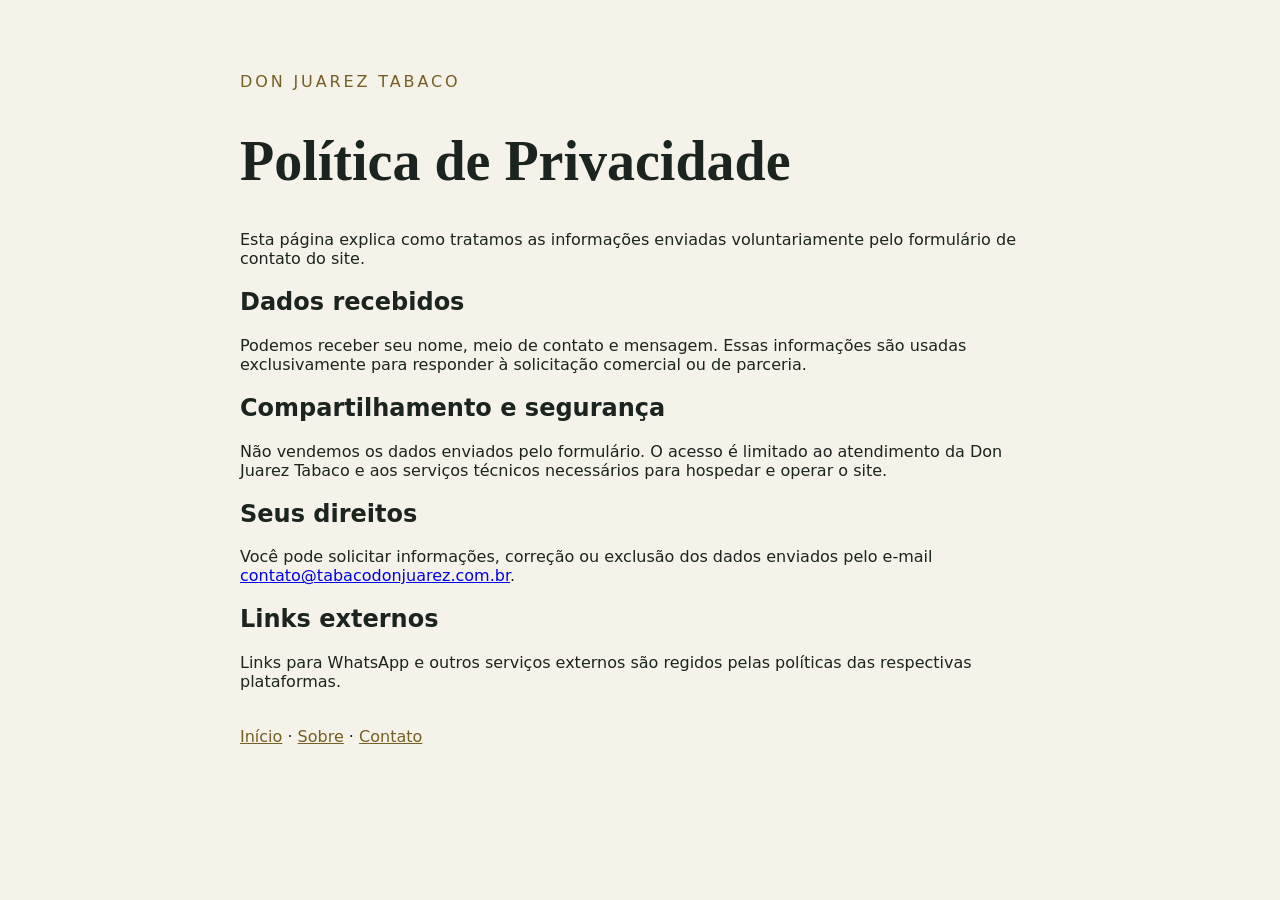
==== politica-de-privacidade/index.html @ 37875b12 "Publish Don Juarez website" ====
<!doctype html>
<html lang="pt-BR">
<head>
  <meta charset="UTF-8" />
  <meta name="viewport" content="width=device-width, initial-scale=1.0" />
  <meta name="theme-color" content="#07100a" />
  <meta name="robots" content="index, follow, max-snippet:-1" />
  <link rel="icon" type="image/png" sizes="48x48" href="/favicon-48.png" />
  <link rel="apple-touch-icon" sizes="192x192" href="/icon-192.png" />
  <title>Política de Privacidade | Don Juarez Tabaco</title>
  <meta name="description" content="Saiba como a Don Juarez Tabaco trata os dados enviados pelo formulário de contato." />
  <link rel="canonical" href="https://tabacodonjuarez.com.br/politica-de-privacidade/" />
  <meta property="og:title" content="Política de Privacidade | Don Juarez Tabaco" />
  <meta property="og:description" content="Informações sobre o tratamento dos dados enviados à Don Juarez Tabaco." />
  <meta property="og:type" content="website" />
  <meta property="og:locale" content="pt_BR" />
  <meta property="og:url" content="https://tabacodonjuarez.com.br/politica-de-privacidade/" />
  <meta property="og:image" content="https://tabacodonjuarez.com.br/assets/og-don-juarez.jpg" />
  <script type="application/ld+json">
  {
    "@context":"https://schema.org",
    "@type":"WebPage",
    "name":"Política de Privacidade",
    "url":"https://tabacodonjuarez.com.br/politica-de-privacidade/",
    "inLanguage":"pt-BR",
    "isPartOf":{"@id":"https://tabacodonjuarez.com.br/#website"}
  }
  </script>
</head>
<body style="margin:0;background:#f5f2e9;color:#1b241e;font-family:system-ui,sans-serif">
  <main style="max-width:800px;margin:auto;padding:56px 24px">
    <p style="color:#765f24;letter-spacing:.18em">DON JUAREZ TABACO</p>
    <h1 style="font-family:Georgia,serif;font-size:clamp(2rem,6vw,3.5rem)">Política de Privacidade</h1>
    <p>Esta página explica como tratamos as informações enviadas voluntariamente pelo formulário de contato do site.</p>
    <h2>Dados recebidos</h2>
    <p>Podemos receber seu nome, meio de contato e mensagem. Essas informações são usadas exclusivamente para responder à solicitação comercial ou de parceria.</p>
    <h2>Compartilhamento e segurança</h2>
    <p>Não vendemos os dados enviados pelo formulário. O acesso é limitado ao atendimento da Don Juarez Tabaco e aos serviços técnicos necessários para hospedar e operar o site.</p>
    <h2>Seus direitos</h2>
    <p>Você pode solicitar informações, correção ou exclusão dos dados enviados pelo e-mail <a href="mailto:contato@tabacodonjuarez.com.br">contato@tabacodonjuarez.com.br</a>.</p>
    <h2>Links externos</h2>
    <p>Links para WhatsApp e outros serviços externos são regidos pelas políticas das respectivas plataformas.</p>
    <p style="margin-top:36px"><a href="/" style="color:#765f24">Início</a> · <a href="/sobre/" style="color:#765f24">Sobre</a> · <a href="/contato/" style="color:#765f24">Contato</a></p>
  </main>
</body>
</html>
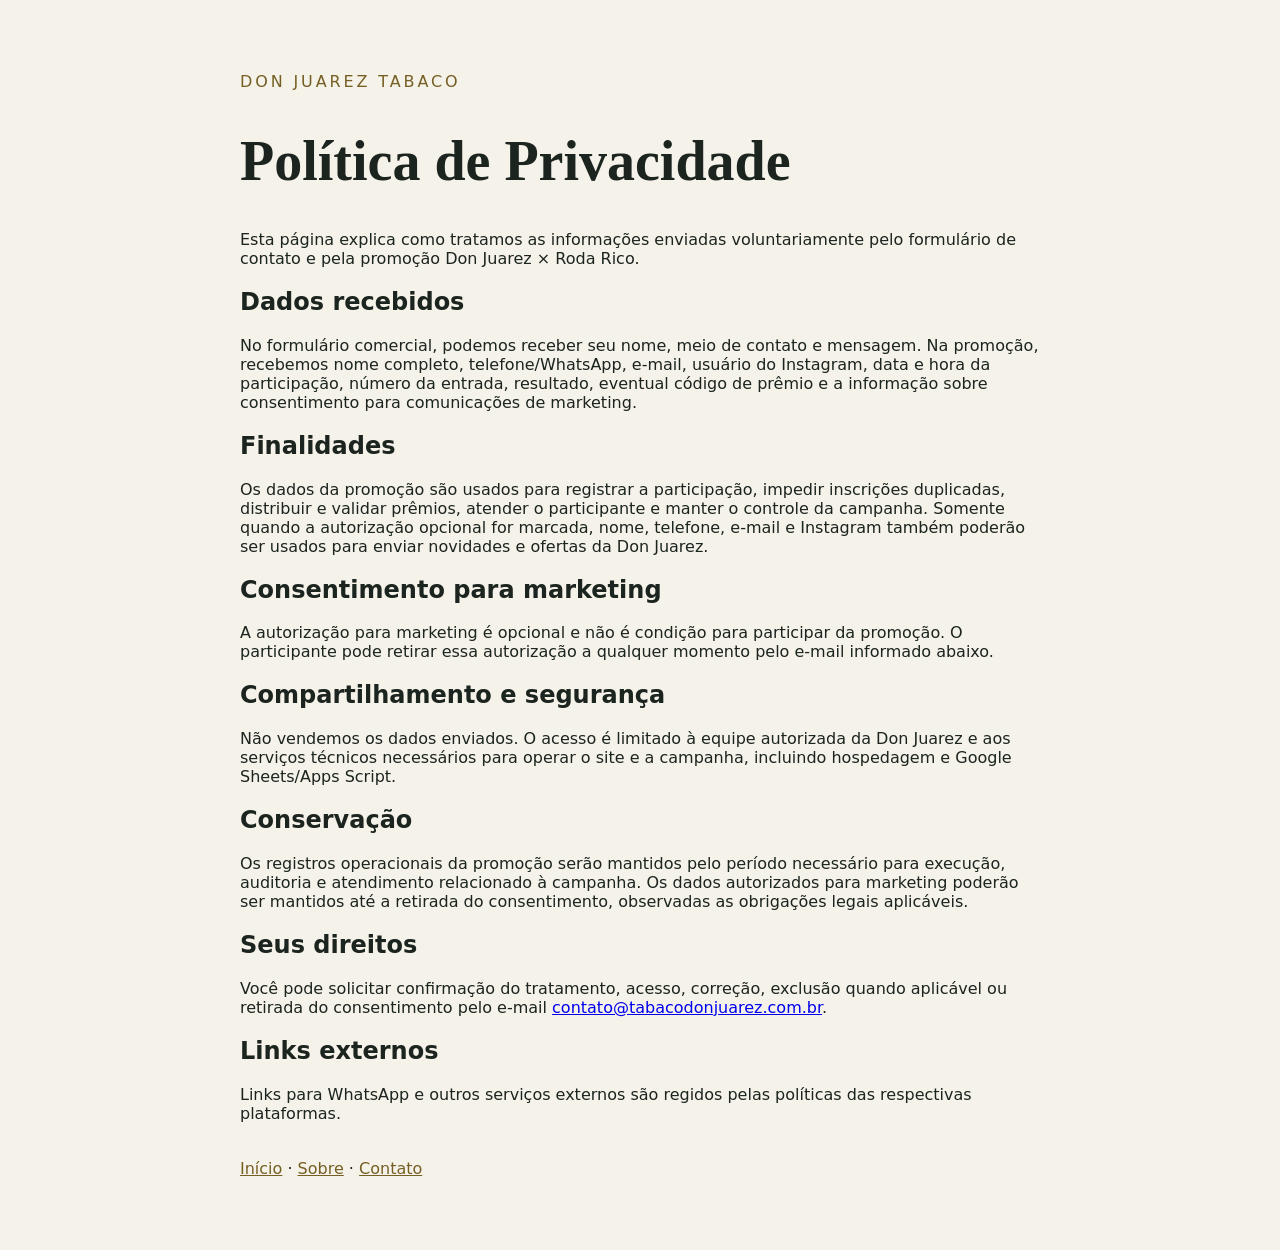
==== commit 67b8e58a: "Connect promotion participant database" ====
--- a/politica-de-privacidade/index.html
+++ b/politica-de-privacidade/index.html
@@ -31,13 +31,19 @@
   <main style="max-width:800px;margin:auto;padding:56px 24px">
     <p style="color:#765f24;letter-spacing:.18em">DON JUAREZ TABACO</p>
     <h1 style="font-family:Georgia,serif;font-size:clamp(2rem,6vw,3.5rem)">Política de Privacidade</h1>
-    <p>Esta página explica como tratamos as informações enviadas voluntariamente pelo formulário de contato do site.</p>
+    <p>Esta página explica como tratamos as informações enviadas voluntariamente pelo formulário de contato e pela promoção Don Juarez × Roda Rico.</p>
     <h2>Dados recebidos</h2>
-    <p>Podemos receber seu nome, meio de contato e mensagem. Essas informações são usadas exclusivamente para responder à solicitação comercial ou de parceria.</p>
+    <p>No formulário comercial, podemos receber seu nome, meio de contato e mensagem. Na promoção, recebemos nome completo, telefone/WhatsApp, e-mail, usuário do Instagram, data e hora da participação, número da entrada, resultado, eventual código de prêmio e a informação sobre consentimento para comunicações de marketing.</p>
+    <h2>Finalidades</h2>
+    <p>Os dados da promoção são usados para registrar a participação, impedir inscrições duplicadas, distribuir e validar prêmios, atender o participante e manter o controle da campanha. Somente quando a autorização opcional for marcada, nome, telefone, e-mail e Instagram também poderão ser usados para enviar novidades e ofertas da Don Juarez.</p>
+    <h2>Consentimento para marketing</h2>
+    <p>A autorização para marketing é opcional e não é condição para participar da promoção. O participante pode retirar essa autorização a qualquer momento pelo e-mail informado abaixo.</p>
     <h2>Compartilhamento e segurança</h2>
-    <p>Não vendemos os dados enviados pelo formulário. O acesso é limitado ao atendimento da Don Juarez Tabaco e aos serviços técnicos necessários para hospedar e operar o site.</p>
+    <p>Não vendemos os dados enviados. O acesso é limitado à equipe autorizada da Don Juarez e aos serviços técnicos necessários para operar o site e a campanha, incluindo hospedagem e Google Sheets/Apps Script.</p>
+    <h2>Conservação</h2>
+    <p>Os registros operacionais da promoção serão mantidos pelo período necessário para execução, auditoria e atendimento relacionado à campanha. Os dados autorizados para marketing poderão ser mantidos até a retirada do consentimento, observadas as obrigações legais aplicáveis.</p>
     <h2>Seus direitos</h2>
-    <p>Você pode solicitar informações, correção ou exclusão dos dados enviados pelo e-mail <a href="mailto:contato@tabacodonjuarez.com.br">contato@tabacodonjuarez.com.br</a>.</p>
+    <p>Você pode solicitar confirmação do tratamento, acesso, correção, exclusão quando aplicável ou retirada do consentimento pelo e-mail <a href="mailto:contato@tabacodonjuarez.com.br">contato@tabacodonjuarez.com.br</a>.</p>
     <h2>Links externos</h2>
     <p>Links para WhatsApp e outros serviços externos são regidos pelas políticas das respectivas plataformas.</p>
     <p style="margin-top:36px"><a href="/" style="color:#765f24">Início</a> · <a href="/sobre/" style="color:#765f24">Sobre</a> · <a href="/contato/" style="color:#765f24">Contato</a></p>
